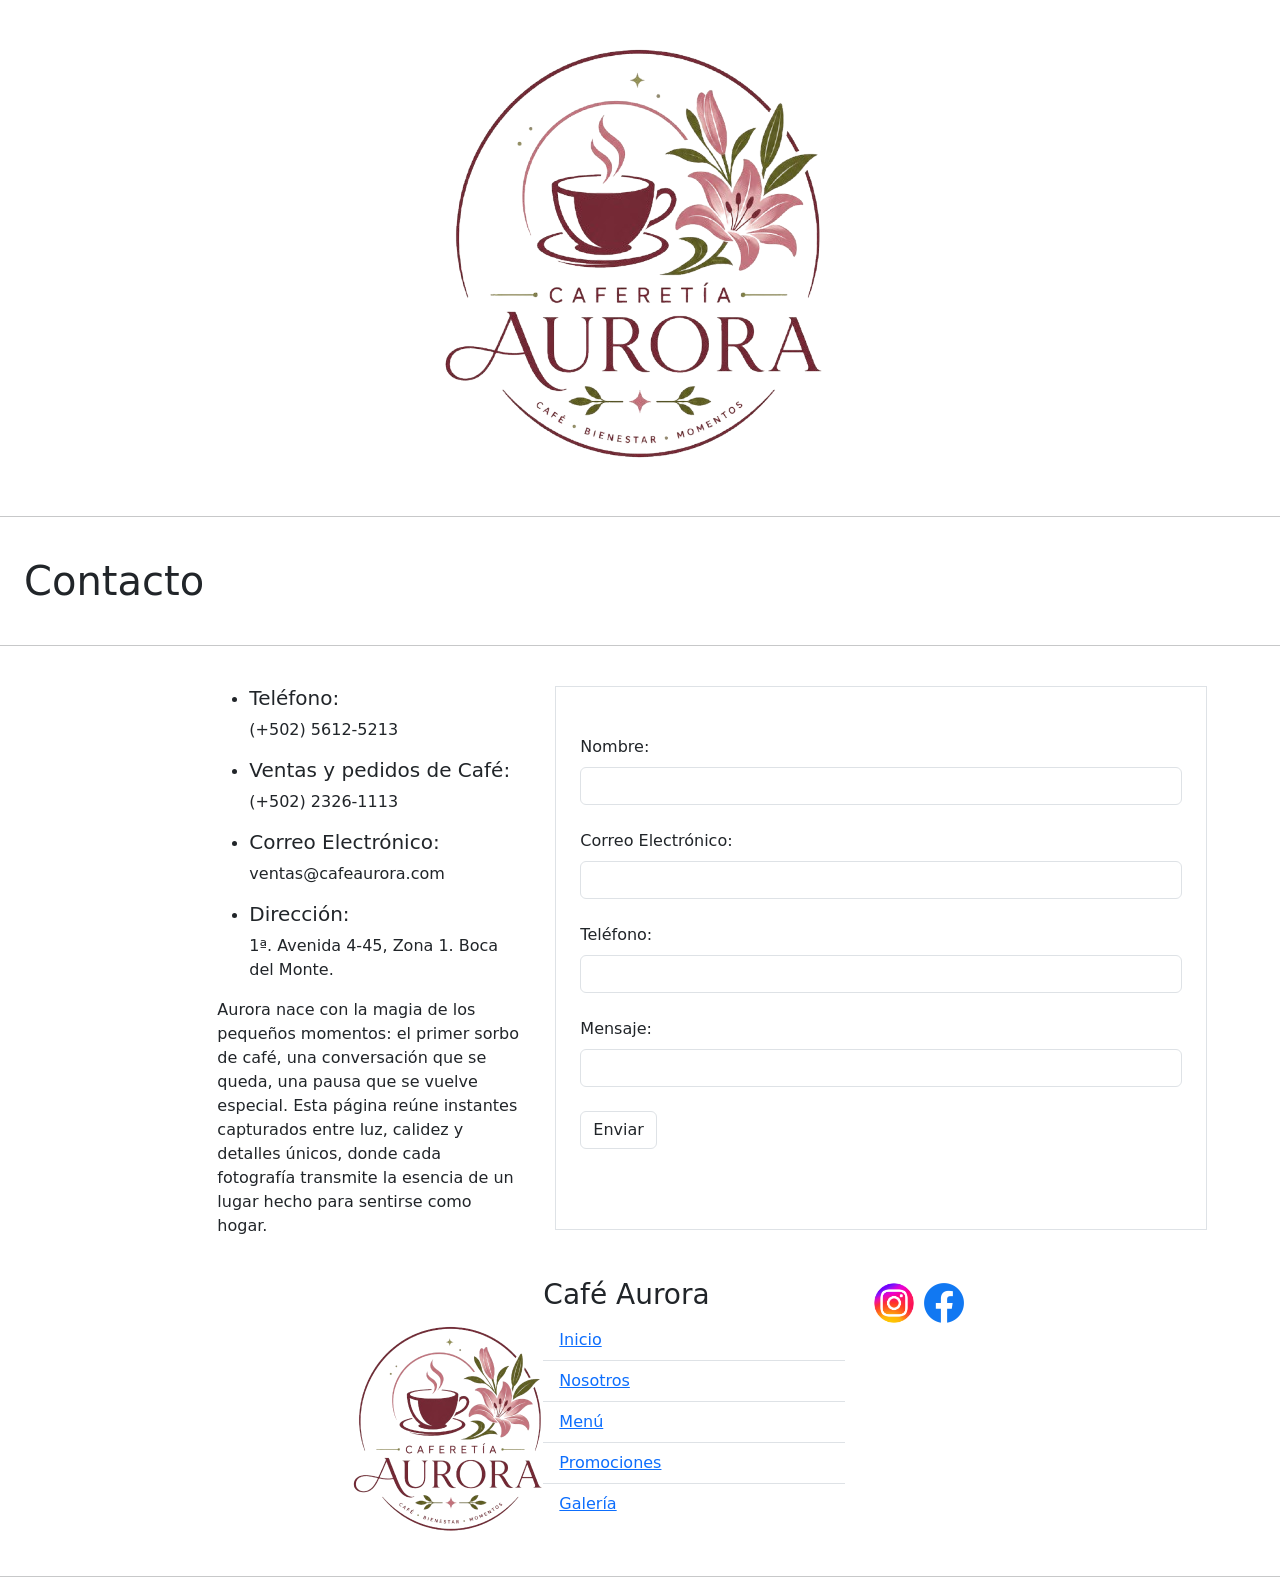
==== contacto.html @ b091b591 "contacto.html y galeria.html finalizados" ====
<!DOCTYPE html>
<html lang="en">
<head>
    <meta charset="UTF-8">
    <meta name="viewport" content="width=device-width, initial-scale=1.0">
    <title>Contacto</title>
    <link rel="stylesheet" href="https://cdn.jsdelivr.net/npm/bootstrap@5.3.8/dist/css/bootstrap.min.css">
</head>
<body>
     <div class="d-flex justify-content-center">
        <img src="imagen/logo.png" class="img-fluid" alt="...">
    </div>
    <hr>
    <h1 class="p-4">Contacto</h1>
    <hr>
    <div class="row">
        <div class="col-2"> </div>
        <div class="col-3 mt-4">
           <ul>
            <li>
                <h5>Teléfono:</h5>
                <p>(+502) 5612-5213</p>
            </li>
            <li>
                <h5>Ventas y pedidos de Café:</h5>
                <p>(+502) 2326-1113</p>
            </li>
            <li>
                <h5>Correo Electrónico:</h5>
                <p>ventas@cafeaurora.com</p>
            </li>
            <li>
                <h5>Dirección:</h5>
                <p>1ª. Avenida 4-45, Zona 1. Boca del Monte.</p>
            </li>
           </ul>
           <p>Aurora nace con la magia de los pequeños momentos: el primer sorbo de café, una conversación que se queda, una pausa que se vuelve especial. Esta página reúne instantes 
            capturados entre luz, calidez y detalles únicos, donde cada fotografía transmite la esencia de un lugar hecho para sentirse como hogar.</p>
        </div>
        <div class="col-6 border m-4 p-4">
            <form>
                <label for="txtNombre" class="form-label mt-4">Nombre:</label>
                <input type="text" name="txtNombre" id="txtNombre" class="form-control mb-4">
                <label for="txtCorreo" class="form-label">Correo Electrónico:</label>
                <input type="email" name="txtCorreo" id="txtCorreo" class="form-control mb-4">
                <label for="telefono" class="form-label">Teléfono:</label>
                <input type="number" name="telefono" id="telefono" class="form-control mb-4">
                <label for="txtMensaje" class="form-label">Mensaje:</label>
                <input type="text" name="txtMensaje" id="txtMensaje" class="form-control mb-4">
                <button type="button"  class="btn bg-secundary border" id="btnEnviar">Enviar</button>

            </form>

        </div>
    </div>
    <br>
    <div class="row mb-4 justify-content-end mt-10">
        <div class="col-2">
            <div class="justify-content-star p-10 mt-4">
                <img src="imagen/logo.png" alt="" width="250px">
            </div>
        </div>
        <div class="col-3">
            <h3>Café Aurora</h3>
            <ul class="list-group list-group-flush">
                <li class="list-group-item"><a href="">Inicio</a></li>
                <li class="list-group-item"><a href="">Nosotros</a></li>
                <li class="list-group-item"><a href="">Menú</a></li>
                <li class="list-group-item"><a href="">Promociones</a></li>
                <li class="list-group-item"><a href="">Galería</a></li>
            </ul>
        </div>
        <div class="col-4 justify-content-end">
            <a href="https://www.instagram.com/cafeaurora1887/"><img src="imagen/gi.png" alt="" width="50px"></a>
            <a href="https://www.facebook.com/auroracafeguatemala/"><img src="imagen/fb.png" alt="" width="40px"></a>
        </div>
    </div>
    <hr>
    


    


    <script src="https://cdn.jsdelivr.net/npm/bootstrap@5.3.8/dist/js/bootstrap.bundle.min.js"></script>
</body>
</html>
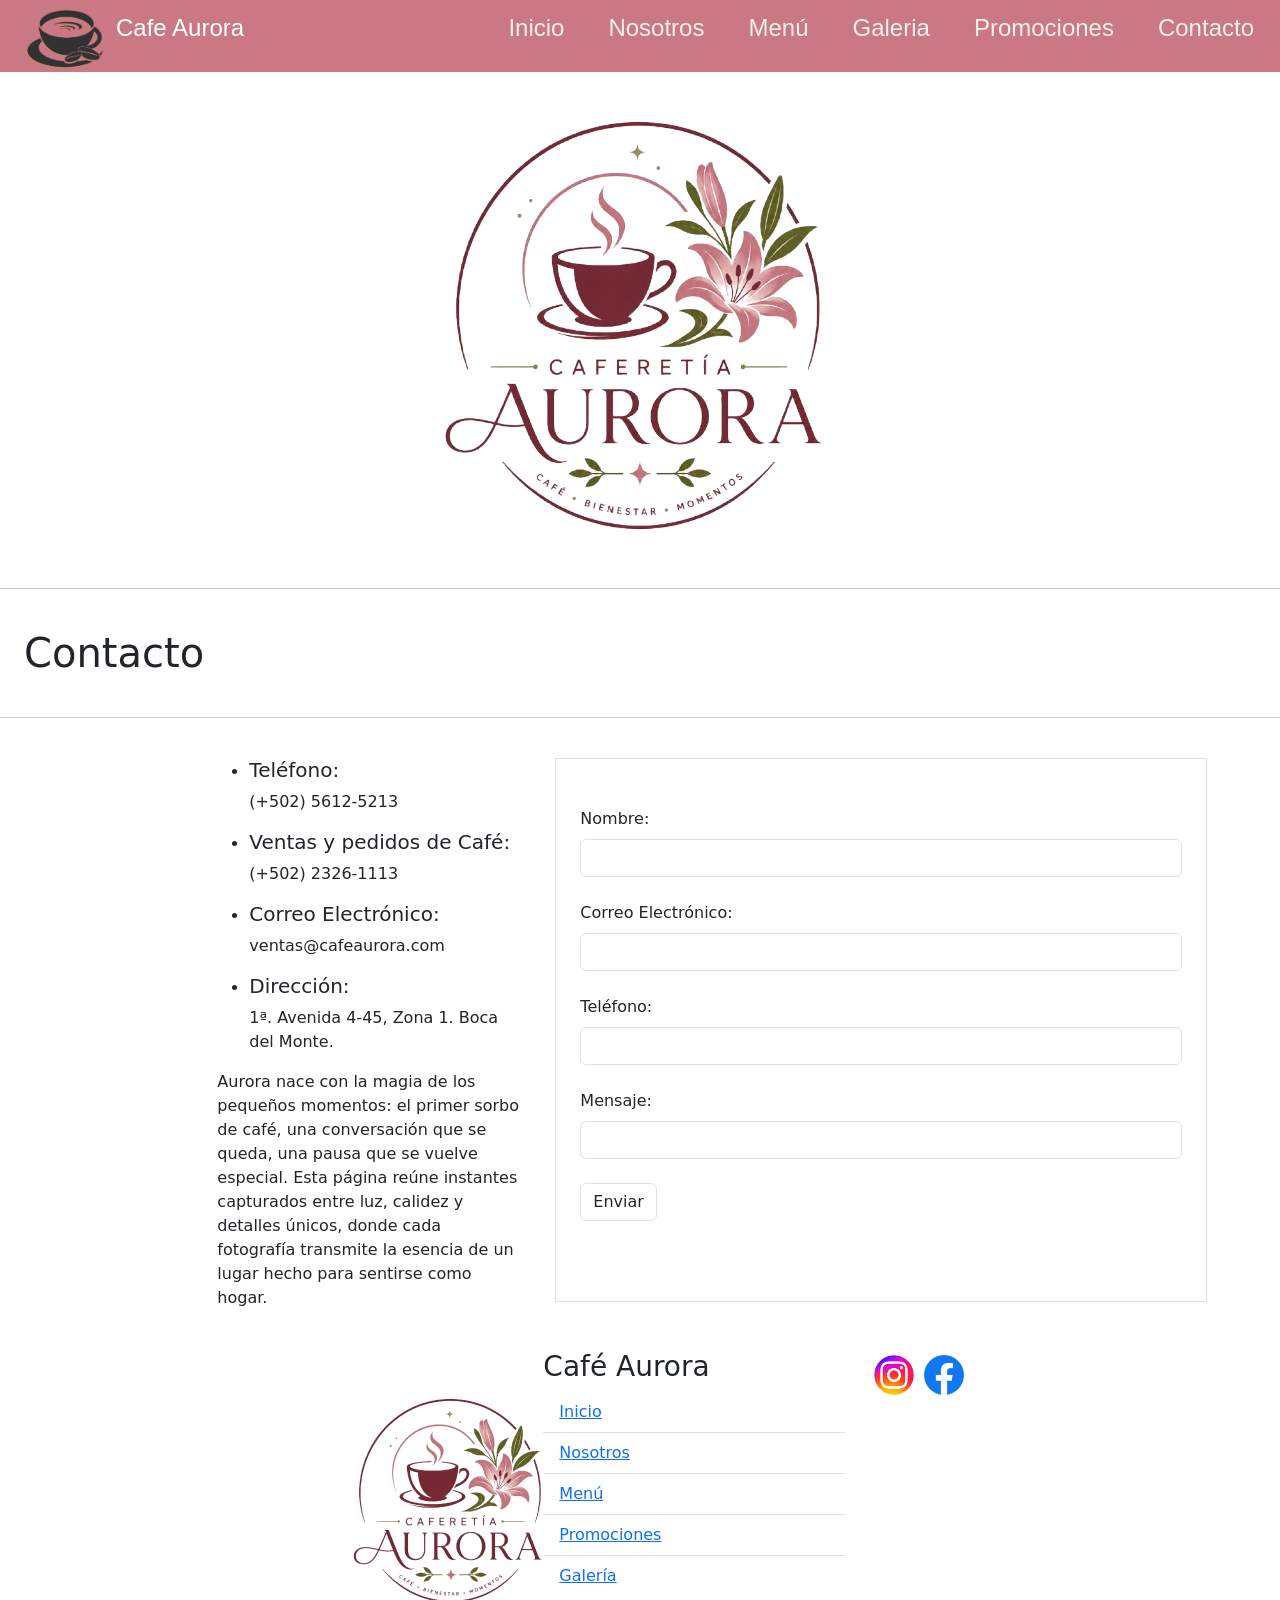
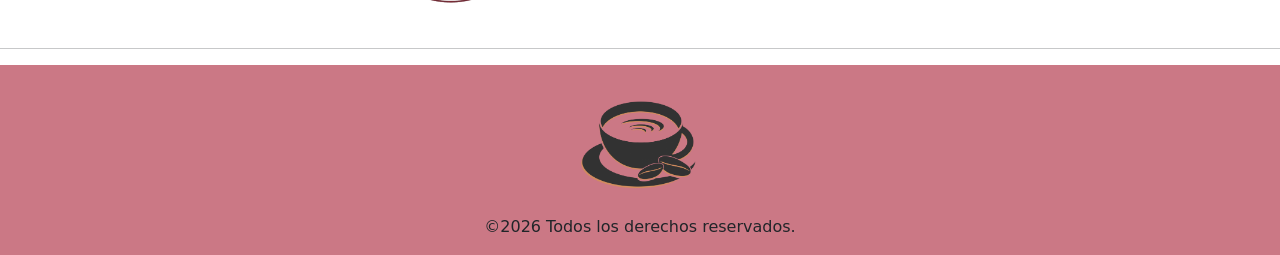
==== commit e7a33e7e: "Todas las paginas integradas" ====
--- a/contacto.html
+++ b/contacto.html
@@ -5,8 +5,26 @@
     <meta name="viewport" content="width=device-width, initial-scale=1.0">
     <title>Contacto</title>
     <link rel="stylesheet" href="https://cdn.jsdelivr.net/npm/bootstrap@5.3.8/dist/css/bootstrap.min.css">
+    <link rel="stylesheet" href="styles/inicio.css">
 </head>
 <body>
+    <header class="headerNav">
+            <div class="logo">
+                <img src="imagenes/logo-temporal.png" alt="Logo">
+                <p>Cafe Aurora</p>
+            </div>
+            <nav>
+                <ul class="botonVinculos">
+                    <a href="index.html"> <li>Inicio</li> </a>
+                    <a href="nosotros.html"> <li>Nosotros</li> </a> 
+                    <a href="menu.html"> <li>Menú</li> </a>
+                    <a href="galeria.html"> <li>Galeria</li></a>
+                    <a href="promociones.html">Promociones</a>
+                    <a href="contacto.html"> <li>Contacto</li> </a>
+                    
+                </ul>
+            </nav>
+    </header>
      <div class="d-flex justify-content-center">
         <img src="imagen/logo.png" class="img-fluid" alt="...">
     </div>
@@ -81,7 +99,12 @@
 
     
 
-
+    <footer class="footerIni">
+        <figure class="logo-footer">
+            <img src="imagenes/logo-temporal.png" alt="Logo">
+        </figure>
+        <p>©2026 Todos los derechos reservados.</p>
+    </footer>
     <script src="https://cdn.jsdelivr.net/npm/bootstrap@5.3.8/dist/js/bootstrap.bundle.min.js"></script>
 </body>
 </html>
--- a/styles/inicio.css
+++ b/styles/inicio.css
@@ -0,0 +1,291 @@
+main{
+    margin: 10px;
+}
+body{
+    margin: 0;
+}
+.logo{
+    font-family: Arial, Helvetica, sans-serif;
+    margin-left: 1.0rem;
+    display: flex;
+    flex-direction: row;
+    align-items: center;
+}
+.logo p{
+    font-family: Arial, Helvetica, sans-serif;
+    color: white;
+    font-size: 1.5rem;
+}
+.logo img{
+    width: 100px;
+    object-fit: cover;
+}
+.headerNav{
+    max-height: 4.5rem;
+    width: 100%;
+    margin: 0;
+    background-color: #CB7885;
+    display: flex;
+    justify-content: space-between;
+    align-items: center;
+    align-content: center;
+    overflow: hidden;
+    
+}
+.botonVinculos{
+    margin-right: 1.0rem;
+    list-style-type: none;
+    display: flex;
+    flex-direction: row;
+    justify-content: space-around;
+    align-content: center;
+    gap: 1.5rem;
+}
+
+.botonVinculos a{
+    padding: 10px;
+    max-height: 100%;
+    color: #F2F0EB;
+    text-decoration: none;
+    font-size: 1.5rem;
+    font-family: 'Lucida Sans', 'Lucida Sans Regular', 'Lucida Grande', 'Lucida Sans Unicode', Geneva, Verdana, sans-serif;
+}
+.botonVinculos a:hover{
+    background-color: #893941;
+    border-radius: 8px;
+
+}
+
+.footerIni{
+    background-color: #CB7885;
+    display: flex;
+    flex-direction: column;
+    align-items: center;
+    overflow: hidden;
+
+}
+.footerIni h2{
+    font-family: Arial, Helvetica, sans-serif;
+    
+}
+.logo-footer{
+    padding: 10x;
+    width: 150px;
+    margin: 0;
+}
+.logo-footer img{
+    width: 100%;
+}
+
+
+
+
+.header-main{
+    overflow: hidden;
+    width: 100%;
+    display: flex;
+    flex-direction: row;
+    border-radius: 20px 20px 0px 0px;
+}
+.banner-cafe{
+    display: block;
+    object-fit: cover;
+    max-height: 450px;
+    width: 80%;
+    padding: 0%;
+}
+.box-imagen{
+    display: block;
+    width: 20%;
+    object-fit: cover;
+}
+
+
+.title-main{
+    display: flex;
+    justify-content: center;
+    background-color: #D4D994;
+    font-family: Arial, Helvetica, sans-serif;
+    text-align: center;
+    border-radius: 0px 0px 20px 20px;
+}
+
+.content-main{
+    margin-top: 20px;
+    /*/ background-color: #cb788488; /*/
+    border-radius: 20px;
+
+}
+
+.logros-main{
+    display: grid;
+    grid-template-columns: 1fr 1fr 1fr;
+    padding: 10px;
+    justify-items: center;
+    gap: 10px;
+}
+
+.reconocimiento{
+    text-align: center;
+    color: #F2F0EB;
+    display: flex;
+    flex-direction: column;
+    align-items: center;
+    background-color: #CB7885;
+    max-width: 400px;
+    max-height: auto;
+    padding: 10px;
+    border: 3px white solid;
+    border-radius: 20px;
+}
+
+.calidad-cafe{
+    text-align: center;
+    color: #F2F0EB;
+    display: flex;
+    flex-direction: column;
+    align-items: center;
+    background-color: #893941;
+    max-width: 400px;
+    max-height: auto;
+    padding: 10px;
+    border: 3px white solid;
+    border-radius: 20px;
+}
+
+
+.tiendas{
+    text-align: center;
+    max-height: aut;
+    color: #F2F0EB;
+    display: flex;
+    flex-direction: column;
+    align-items: center;
+    background-color: #CB7885;
+    max-width: 400px;
+    padding: 10px;
+    border: 3px white solid;
+    border-radius: 20px;
+}
+
+
+
+
+
+
+/* PAGINA QUIENES SOMOS */
+.contenido{
+    display: flex;
+    justify-content: center;
+    position: relative;
+    overflow: hidden;
+    padding: 40px 0;
+    border-radius: 25px;
+}
+
+.contenido::before {
+    content: "";
+    position: absolute;
+    top: 0;
+    left: 0;
+    right: 0;
+    bottom: 0;
+    background-image: url(https://wallpaperbat.com/img/182513217-how-to-store-coffee-beans-the-right-way-appetit-bon-appetit.jpg);
+    background-position: center;
+    background-size: cover;
+    background-repeat: no-repeat;
+    filter: blur(8px);
+    z-index: -1;
+    transform: scale(1.1); 
+}
+
+.quienesSomos{
+    position: relative;
+    background-color: #F2F0EB;
+    width: 50%;
+    display: flex;
+    flex-direction: column;
+    align-items: center;
+    text-align: center;
+    padding: 50px;
+    border-radius: 15px;
+    font-family: Arial, Helvetica, sans-serif
+
+}
+.cards-personal-contenedor{
+    display: grid;
+    grid-template-columns: 1fr 1fr 1fr ;
+    gap: 20px;
+    justify-items: center;
+;
+}
+.card-personal{
+    display: flex;
+    flex-direction: column;
+    max-width: 80%;
+    text-align: center;
+}
+.fotos-perfil{
+    aspect-ratio: 1/1;
+    object-fit: cover;
+    display: block;
+    width: 100%;
+    border-radius: 70px;
+}
+
+
+
+
+@media (max-width: 980px){
+    .logo{
+        display: none;
+    }
+    .headerNav{
+        justify-content: center;
+    }
+    .cards-personal-contenedor{
+        grid-template-columns: 1fr 1fr;
+    }
+
+
+
+
+
+}
+
+
+
+
+
+@media (max-width: 870px){
+    .logros-main{
+        grid-template-columns: 1fr 1fr;
+    }
+    .botonVinculos{
+        flex-wrap: wrap;
+    }
+    .headerNav{
+        max-height: 800px;
+    }
+}
+
+@media (max-width: 580px){
+    .logros-main{
+        grid-template-columns: 1fr;
+        justify-items: center;
+        align-self: center;
+        align-items: center;
+    }
+    .cards-personal-contenedor{
+        grid-template-columns: 1fr;
+    }
+    .box-imagen{
+        display: none;
+        
+    }
+    .banner-cafe{
+        width: 100%;
+    }
+
+
+}
